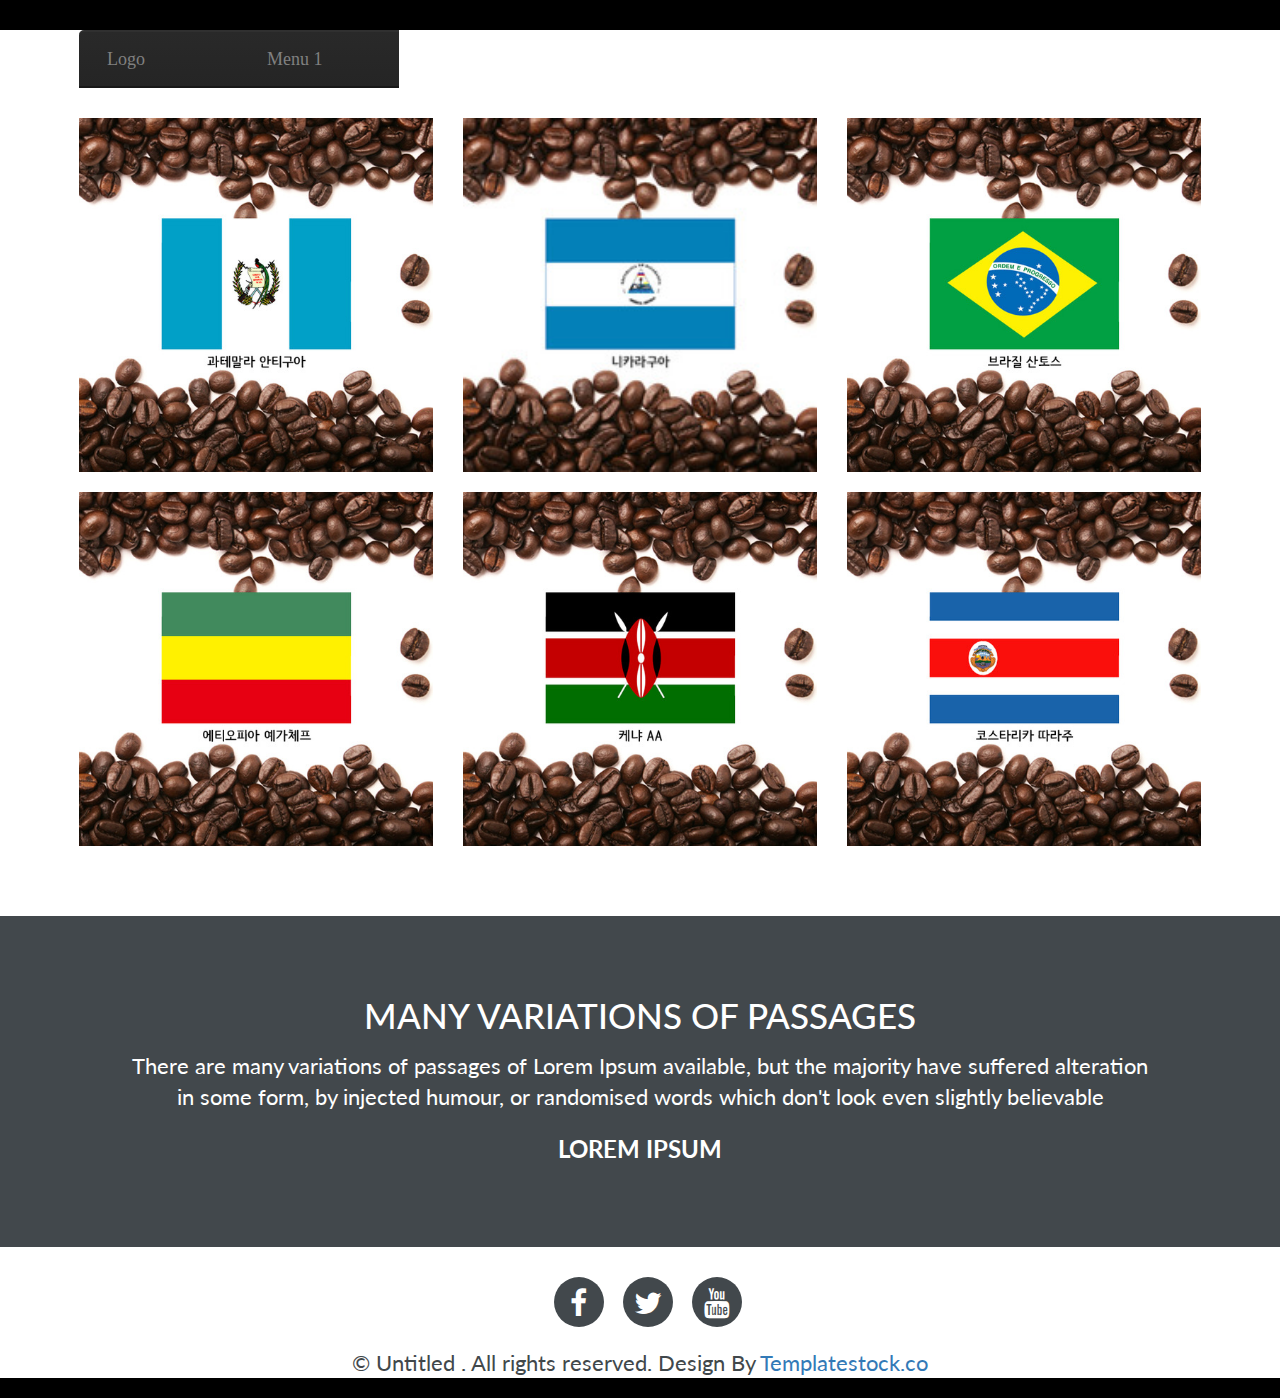
==== movieWeb_project2/WebContent/listPage/index.html @ 389ff4e5 "2021-10-19" ====
<!DOCTYPE html>
<!--
	Rocket Internet by TEMPLATE STOCK
	templatestock.co @templatestock
	Released for free under the Creative Commons Attribution 3.0 license (templated.co/license)
-->

<html>
<head>
	
    <meta charset="utf-8" />
    <meta name="author" content="Script Tutorials" />

    <title>Whirling dropdown menu | Script Tutorials</title>
	<!-- Bootstrap CSS -->
	<link rel="stylesheet" type="text/css" href="css/bootstrap.min.css">

	<!-- Goggle Font -->
	<link href='https://fonts.googleapis.com/css?family=Lato:400,700,900,300' rel='stylesheet' type='text/css'>

	<!-- Font Css -->
	<link rel="stylesheet" type="text/css" href="css/font-awesome.min.css">

	<!-- Custom CSS -->
	<link rel="stylesheet" type="text/css" href="css/style.css">

	<!-- Animation Css -->
	<link rel="stylesheet" href="css/animate.css">



</head>
<body>
<header>
    <!-- add styles -->
    <link href="css/main.css" rel="stylesheet" type="text/css" />
    <div class="container" id="main" role="main">
        <ul class="menu">
            <li><a href="#">Logo</a></li>
            <li><a href="#s1">Menu 1</a>
                <ul class="submenu">
                    <li><a href="#">Submenu a</a></li>
                    <li><a href="#">Submenu b</a></li>
                    <li><a href="#">Submenu c</a></li>
                </ul>
            </li>
        </ul>
    </div>
	<!-- <div id="homeFullScreen">
		<div class="header-text">
			<h1>Rocket internet</h1>
			<div class="vertical-line"></div>
			<p>
				LOREM IPSUM DOLOR SIT AMET NULLAM CONSEQUAT 
				<br />
				INTERDUM VIVAMUS DONCE SED LIBERO.
			</p>
		</div><!-- End HeaderText
	</div>End homeFullScreen -->
</header><!-- End Header -->

<!-- portfolio -->

<section class="portfolio">
	<div class="container">
		<div class="row">
			<!-- 
			<div class="col-md-12">
				<h1 class="heading">Portfolio</h1>
			</div>
			<!-- End col-md-12 -->

			<div class="col-md-4 col-sm-4">
				<img src="images/과테말라 안티구아.jpg">
			</div><!-- End col-md-4 -->
			<div class="col-md-4 col-sm-4">
				<img src="images/니카라구아 더치핸드드립용 분쇄원두.jpg">
			</div><!-- End col-md-4 -->
			<div class="col-md-4 col-sm-4 last-img">
				<img src="images/브라질산토스.jpg">
			</div><!-- End col-md-4 -->

			<div class="clearfix"></div><!-- End clearfix -->

			<div class="col-md-4 col-sm-4">
				<img src="images/에티오피아 예가체프.jpg">
			</div><!-- End col-md-4 -->
			<div class="col-md-4 col-sm-4">
				<img src="images/케냐 오크라톡신.jpg">
			</div><!-- End col-md-4 -->
			<div class="col-md-4 col-sm-4 last-img">
				<img src="images/코스타리카 따라주.jpg">
			</div><!-- End col-md-4 -->
		</div><!-- End row -->
	</div><!-- End container -->
</section>

<!-- Call to Action -->
<section class="call-top-action text-center">
	<div class="container">
		<div class="row">
			<div class="col-md-12">
				<h1>many variations of passages</h1>
				<p>There are many variations of passages of Lorem Ipsum available, but the majority have suffered alteration 
				<br />
				in some form, by injected humour, or randomised words which don't look even slightly believable</p>
				<span>LOREM IPSUM</span>
			</div><!-- End col-md-12 -->
		</div><!-- End row -->
	</div><!-- End container -->
</section>

<!-- Footer -->
<footer>
	<ul class="in-line">
		<li><a href="#"><span><i class="fa fa-facebook"></i></span></a></li>
		<li><a href="#"><span><i class="fa fa-twitter"></i></span></a></li>
		<li><a href="#"><span><i class="fa fa-youtube"></i></span></a></li>
	</ul>
	<span class="copyright">&#169; Untitled . All rights reserved. Design By <a href="http://templatestock.co">Templatestock.co</a></span>
</footer>
	



<!-- Main JS -->
<script type="text/javascript" src="js/jquery-main.js"></script>

<!-- Bootstrap JS -->
<script type="text/javascript" src="js/bootstrap.min.js"></script>

<!-- Animation JS -->
<script type="text/javascript" src="js/wow.min.js"></script>

<!-- Custom JS -->
<script type="text/javascript" src="js/custom.js"></script>


</body>
</html>
---- movieWeb_project2/WebContent/listPage/css/style.css ----
/*
	Rocket Internet by TEMPLATE STOCK
    templatestock.co @templatestock
	Released for free under the Creative Commons Attribution 3.0 license (templated.co/license)
*/

/* Typography CSS */
body
{
    font-family: 'Lato', sans-serif;
    color: #41484b;
}



/* Heder */
#homeFullScreen {
    width: 100%;
    background-repeat: no-repeat;
    background-attachment: scroll;
    background-size: cover;
    background-position: top center;
}

#homeFullScreen {
    background-image: url('../images/header.png');
    overflow: hidden;
}

#homeFullScreen {
    display: table-cell;
    vertical-align: middle;
    text-align: center;
    margin: auto;
}

.header-text h1
{
    font-size: 60px;
    color: #fff;
    text-transform: uppercase;
}

.header-text .vertical-line
{
    height: 2px;
    background-color: #fff;
    width: 150px;
    margin: 0 auto;
    margin-top: 15px;
    margin-bottom: 30px;
}

.header-text p
{
    font-size: 26px;
    color: #fff;
}


/* feature */
.feature img
{
    width: 100%;
}

.nopadding {
   padding: 0 !important;
   margin: 0 !important;
}

.feature-box
{
    padding: 20px;
}

.feature-box h1
{
    font-size: 35px;
    text-transform: uppercase;
    font-weight: 600;   
    margin-top: 2em;
}

.feature-box p
{
    font-size: 25px;
    text-align: justify;
}

/* Portfolio */
.portfolio .heading
{
    font-size: 35px;
    text-transform: uppercase;
    font-weight: 600;
    text-align: center;
    margin: 50px 0px;
}

.portfolio img
{
    width: 150px;
    cursor: pointer;
    z-index: ingerit;
}

.portfolio .last-img
{
    margin-bottom: 20px;
}

/* Call to Action */
.call-top-action
{
    background-color: #42484c;
    color: #fff;
    padding: 50px 0px;
    margin-top: 50px;
}

.call-top-action h1
{
    font-size: 35px;
    text-transform: uppercase;
    margin-bottom: 25px;
    margin: 0px;
}

.call-top-action p
{
    font-size: 22px;
    margin-bottom: 20px;
}

.call-top-action span
{

    font-size: 24px;
    font-weight: bold;
}

/* Footer */
footer
{
    text-align: center;
    margin-top: 30px;
}

footer ul
{
    padding: 0px;
    list-style: none;
    margin: 20px;
}

footer ul li
{
    display: inline-block;
    margin-left: 15px;
}

footer ul li a span
{
    width: 50px;
    height: 50px;
    background: #42484C;
    display: block;
    font-size: 30px;
    line-height: 50px;
    color: #fff;
    border-radius: 50%;
}

footer .copyright
{
    font-size: 22px;
    margin-bottom: 20px;
    display: block;
}



/* Extra Small devices  */
@media (max-width: 480px) {
	
}

/* Extra Small devices  */
@media (max-width: 767px) {
    .header-text h1 {
        font-size: 45px;
    }

    .header-text .vertical-line {        
        margin-top: 15px;
        margin-bottom: 15px;
    }

    .header-text p {
        font-size: 20px;
        color: #fff;
    }

    .feature-box {
        padding: 0px;
    }

    .feature-box h1 {
        font-size: 25px;
        margin-top: 2em;
    }

    .feature-box p {
        font-size: 20px;
        text-align: justify;
    }

    .nopadding {
        padding: 15px !important;
        margin: 0 !important;
    }

    .portfolio img {        
        margin-bottom: 15px;
    }

    .call-top-action h1 {
        font-size: 24px;
        text-transform: uppercase;
        margin-bottom: 15px !important;
        margin: 0px;
    }

    .call-top-action p {
        font-size: 14px;
        margin-bottom: 10px;
    }

    .call-top-action span {
        font-size: 15px;
        font-weight: bold;
    }

    footer ul li a span {
        width: 40px;
        height: 40px;
        background: #42484C;
        display: block;
        font-size: 22px;
        line-height: 40px;
        color: #fff;
        border-radius: 50%;
    }

    footer .copyright {
        font-size: 16px;
        margin-bottom: 20px;
        display: block;
    }
}


/* Small devices (tablets, 768px and up) */
@media (min-width: 768px) {  
    .header-text h1 {
        font-size: 45px;
    }

    .header-text p {
        font-size: 20px;
        color: #fff;
    }

    .feature-box h1 {
        font-size: 25px;
        text-transform: uppercase;
        font-weight: 600;
        margin-top: 1em;
    }
	
    .feature-box p {
        font-size: 18px;
        text-align: justify;
    }

    .call-top-action h1 {
        font-size: 25px;
        text-transform: uppercase;
        margin-bottom: 13px !important;
        margin: 0px;
    }

    .call-top-action p {
        font-size: 14px;
        margin-bottom: 13px;
    }

    .call-top-action span {
        font-size: 17px;
        font-weight: bold;
    }

    footer {
        text-align: center;
        margin-top: 23px;
    }

    footer ul li a span {
        width: 40px;
        height: 40px;
        background: #42484C;
        display: block;
        font-size: 22px;
        line-height: 40px;
        color: #fff;
        border-radius: 50%;
    }   

    footer .copyright {
        font-size: 18px;
    }



}

/* Medium devices (desktops, 992px and up) */
@media (min-width: 992px) { 
    .feature-box {
        padding: 10px;
    }

    .feature-box h1 {
        font-size: 30px;    
    }

    .feature-box p {
        font-size: 20px;
    }

    .call-top-action p
    {
        font-size: 19px;
    }

    .call-top-action h1 {
        font-size: 30px;
       margin-bottom: 15px !important;
    }

    .call-top-action span {
        font-size: 20px;
    }
}

/* Large devices (large desktops, 1200px and up) */
@media (min-width: 1200px) {
    /* Typography CSS */
body
{
    font-family: 'Lato', sans-serif;
    color: #41484b;
}



/* Heder */
#homeFullScreen {
    width: 100%;
    background-repeat: no-repeat;
    background-attachment: scroll;
    background-size: cover;
    background-position: top center;
}

#homeFullScreen {
    background-image: url('../images/header.png');
    overflow: hidden;
}

#homeFullScreen {
    display: table-cell;
    vertical-align: middle;
    text-align: center;
    margin: auto;
}

.header-text h1
{
    font-size: 60px;
    color: #fff;
    text-transform: uppercase;
}

.header-text .vertical-line
{
    height: 2px;
    background-color: #fff;
    width: 150px;
    margin: 0 auto;
    margin-top: 15px;
    margin-bottom: 30px;
}

.header-text p
{
    font-size: 26px;
    color: #fff;
}


/* feature */
.feature img
{
    width: 100%;
}

.nopadding {
   padding: 0 !important;
   margin: 0 !important;
}

.feature-box
{
    padding: 20px;
}

.feature-box h1
{
    font-size: 35px;
    text-transform: uppercase;
    font-weight: 600;   
    margin-top: 2em;
}

.feature-box p
{
    font-size: 25px;
    text-align: justify;
}

/* Portfolio */
.portfolio .heading
{
    font-size: 35px;
    text-transform: uppercase;
    font-weight: 600;
    text-align: center;
    margin: 50px 0px;
}

.portfolio img
{
    width: 100%;
    cursor: pointer;
}

.portfolio .last-img
{
    margin-bottom: 20px;
}

/* Call to Action */
.call-top-action
{
    background-color: #42484c;
    color: #fff;
    padding: 50px 0px;
    margin-top: 50px;
}

.call-top-action h1
{
    font-size: 35px;
    text-transform: uppercase;
    margin-bottom: 25px;
    margin: 0px;
}

.call-top-action p
{
    font-size: 22px;
    margin-bottom: 20px;
}

.call-top-action span
{

    font-size: 24px;
    font-weight: bold;
}

/* Footer */
footer
{
    text-align: center;
    margin-top: 30px;
}

footer ul
{
    padding: 0px;
    list-style: none;
    margin: 20px;
}

footer ul li
{
    display: inline-block;
    margin-left: 15px;
}

footer ul li a span
{
    width: 50px;
    height: 50px;
    background: #42484C;
    display: block;
    font-size: 30px;
    line-height: 50px;
    color: #fff;
    border-radius: 50%;
}

footer .copyright
{
    font-size: 22px;
    margin-bottom: 20px;
    display: block;
}


}
---- movieWeb_project2/WebContent/listPage/css/main.css ----
/* ============================================================================================== 
This copyright notice must be kept untouched in the stylesheet at all times.
The original version of this stylesheet and the associated (x)html 
is available at http://www.script-tutorials.com/whirling-dropdown-menu/
Copyright (c) Script Tutorials. All rights reserved.
This stylesheet and the associated (x)html may be modified in any way to fit your requirements.
================================================================================================= */

* {
    margin: 0;
    padding: 0;
}
html {
    background-color: #000;
}
.container {
    margin: 30px auto;
    width: 90%;
}

/* general styles */
.menu, .menu ul {
    list-style: none;
    padding: 0;
    margin: 0;
}
.menu {
    height: 58px;
}
.menu li {
    background: -moz-linear-gradient(#292929, #252525);
    background: -ms-linear-gradient(#292929, #252525);
    background: -webkit-gradient(linear, left top, left bottom, color-stop(0%, #292929), color-stop(100%, #252525));
    background: -webkit-linear-gradient(#292929, #252525);
    background: -o-linear-gradient(#292929, #252525);
    filter: progid:DXImageTransform.Microsoft.gradient(startColorstr='#292929', endColorstr='#252525');
    -ms-filter: "progid:DXImageTransform.Microsoft.gradient(startColorstr='#292929', endColorstr='#252525')";
    background: linear-gradient(#292929, #252525);

    border-bottom: 2px solid #181818;
    border-top: 2px solid #303030;
    min-width: 160px;
}
.menu > li {
    display: block;
    float: left;
    position: relative;
}
.menu > li:first-child {
    border-radius: 5px 0 0;
}
.menu a {
    border-left: 3px solid rgba(0, 0, 0, 0);
    color: #808080;
    display: block;
    font-family: 'Lucida Console';
    font-size: 18px;
    line-height: 54px;
    padding: 0 25px;
    text-decoration: none;
}

/* onhover styles */
.menu li:hover {
    background-color: #1c1c1c;
    background: -moz-linear-gradient(#1c1c1c, #1b1b1b);
    background: -ms-linear-gradient(#1c1c1c, #1b1b1b);
    background: -webkit-gradient(linear, left top, left bottom, color-stop(0%, #1c1c1c), color-stop(100%, #1b1b1b));
    background: -webkit-linear-gradient(#1c1c1c, #1b1b1b);
    background: -o-linear-gradient(#1c1c1c, #1b1b1b);
    filter: progid:DXImageTransform.Microsoft.gradient(startColorstr='#1c1c1c', endColorstr='#1b1b1b');
    -ms-filter: "progid:DXImageTransform.Microsoft.gradient(startColorstr='#1c1c1c', endColorstr='#1b1b1b')";
    background: linear-gradient(#1c1c1c, #1b1b1b);

    border-bottom: 2px solid #222222;
    border-top: 2px solid #1B1B1B;
   	
}
.menu li:hover > a {
    border-radius: 5px 0 0 0;
    border-left: 3px solid #C4302B;
    color: #C4302B;
}

/* submenu styles */
.submenu {
    left: 0;
    max-height: 0;
    position: absolute;
    top: 100%;
    z-index: 0;

    -webkit-perspective: 400px;
    -moz-perspective: 400px;
    -ms-perspective: 400px;
    -o-perspective: 400px;
    perspective: 400px;
}
.submenu li {
    opacity: 0;

    -webkit-transform: rotateY(90deg);
    -moz-transform: rotateY(90deg);
    -ms-transform: rotateY(90deg);
    -o-transform: rotateY(90deg);
    transform: rotateY(90deg);

    -webkit-transition: opacity .4s, -webkit-transform .5s;
    -moz-transition: opacity .4s, -moz-transform .5s;
    -ms-transition: opacity .4s, -ms-transform .5s;
    -o-transition: opacity .4s, -o-transform .5s;
    transition: opacity .4s, transform .5s;
}
.menu .submenu li:hover a {
    border-left: 3px solid #454545;
    border-radius: 0;
    color: #ffffff;
}
.menu > li:hover .submenu, .menu > li:focus .submenu {
    max-height: 2000px;
    z-index: 10;
}
.menu > li:hover .submenu li, .menu > li:focus .submenu li {
    opacity: 1;

    -webkit-transform: none;
    -moz-transform: none;
    -ms-transform: none;
    -o-transform: none;
    transform: none;
}

/* CSS3 delays for transition effects */
.menu li:hover .submenu li:nth-child(1) {
    -webkit-transition-delay: 0s;
    -moz-transition-delay: 0s;
    -ms-transition-delay: 0s;
    -o-transition-delay: 0s;
    transition-delay: 0s;
}
.menu li:hover .submenu li:nth-child(2) {
    -webkit-transition-delay: 50ms;
    -moz-transition-delay: 50ms;
    -ms-transition-delay: 50ms;
    -o-transition-delay: 50ms;
    transition-delay: 50ms;
}
.menu li:hover .submenu li:nth-child(3) {
    -webkit-transition-delay: 100ms;
    -moz-transition-delay: 100ms;
    -ms-transition-delay: 100ms;
    -o-transition-delay: 100ms;
    transition-delay: 100ms;
}
.menu li:hover .submenu li:nth-child(4) {
    -webkit-transition-delay: 150ms;
    -moz-transition-delay: 150ms;
    -ms-transition-delay: 150ms;
    -o-transition-delay: 150ms;
    transition-delay: 150ms;
}
.menu li:hover .submenu li:nth-child(5) {
    -webkit-transition-delay: 200ms;
    -moz-transition-delay: 200ms;
    -ms-transition-delay: 200ms;
    -o-transition-delay: 200ms;
    transition-delay: 200ms;
}
.menu li:hover .submenu li:nth-child(6) {
    -webkit-transition-delay: 250ms;
    -moz-transition-delay: 250ms;
    -ms-transition-delay: 250ms;
    -o-transition-delay: 250ms;
    transition-delay: 250ms;
}
.menu li:hover .submenu li:nth-child(7) {
    -webkit-transition-delay: 300ms;
    -moz-transition-delay: 300ms;
    -ms-transition-delay: 300ms;
    -o-transition-delay: 300ms;
    transition-delay: 300ms;
}
.menu li:hover .submenu li:nth-child(8) {
    -webkit-transition-delay: 350ms;
    -moz-transition-delay: 350ms;
    -ms-transition-delay: 350ms;
    -o-transition-delay: 350ms;
    transition-delay: 350ms;
}

.submenu li:nth-child(1) {
    -webkit-transition-delay: 350ms;
    -moz-transition-delay: 350ms;
    -ms-transition-delay: 350ms;
    -o-transition-delay: 350ms;
    transition-delay: 350ms;
}
.submenu li:nth-child(2) {
    -webkit-transition-delay: 300ms;
    -moz-transition-delay: 300ms;
    -ms-transition-delay: 300ms;
    -o-transition-delay: 300ms;
    transition-delay: 300ms;
}
.submenu li:nth-child(3) {
    -webkit-transition-delay: 250ms;
    -moz-transition-delay: 250ms;
    -ms-transition-delay: 250ms;
    -o-transition-delay: 250ms;
    transition-delay: 250ms;
}
.submenu li:nth-child(4) {
    -webkit-transition-delay: 200ms;
    -moz-transition-delay: 200ms;
    -ms-transition-delay: 200ms;
    -o-transition-delay: 200ms;
    transition-delay: 200ms;
}
.submenu li:nth-child(5) {
    -webkit-transition-delay: 150ms;
    -moz-transition-delay: 150ms;
    -ms-transition-delay: 150ms;
    -o-transition-delay: 150ms;
    transition-delay: 150ms;
}
.submenu li:nth-child(6) {
    -webkit-transition-delay: 100ms;
    -moz-transition-delay: 100ms;
    -ms-transition-delay: 100ms;
    -o-transition-delay: 100ms;
    transition-delay: 100ms;
}
.submenu li:nth-child(7) {
    -webkit-transition-delay: 50ms;
    -moz-transition-delay: 50ms;
    -ms-transition-delay: 50ms;
    -o-transition-delay: 50ms;
    transition-delay: 50ms;
}
.submenu li:nth-child(8) {
    -webkit-transition-delay: 0s;
    -moz-transition-delay: 0s;
    -ms-transition-delay: 0s;
    -o-transition-delay: 0s;
    transition-delay: 0s;
}
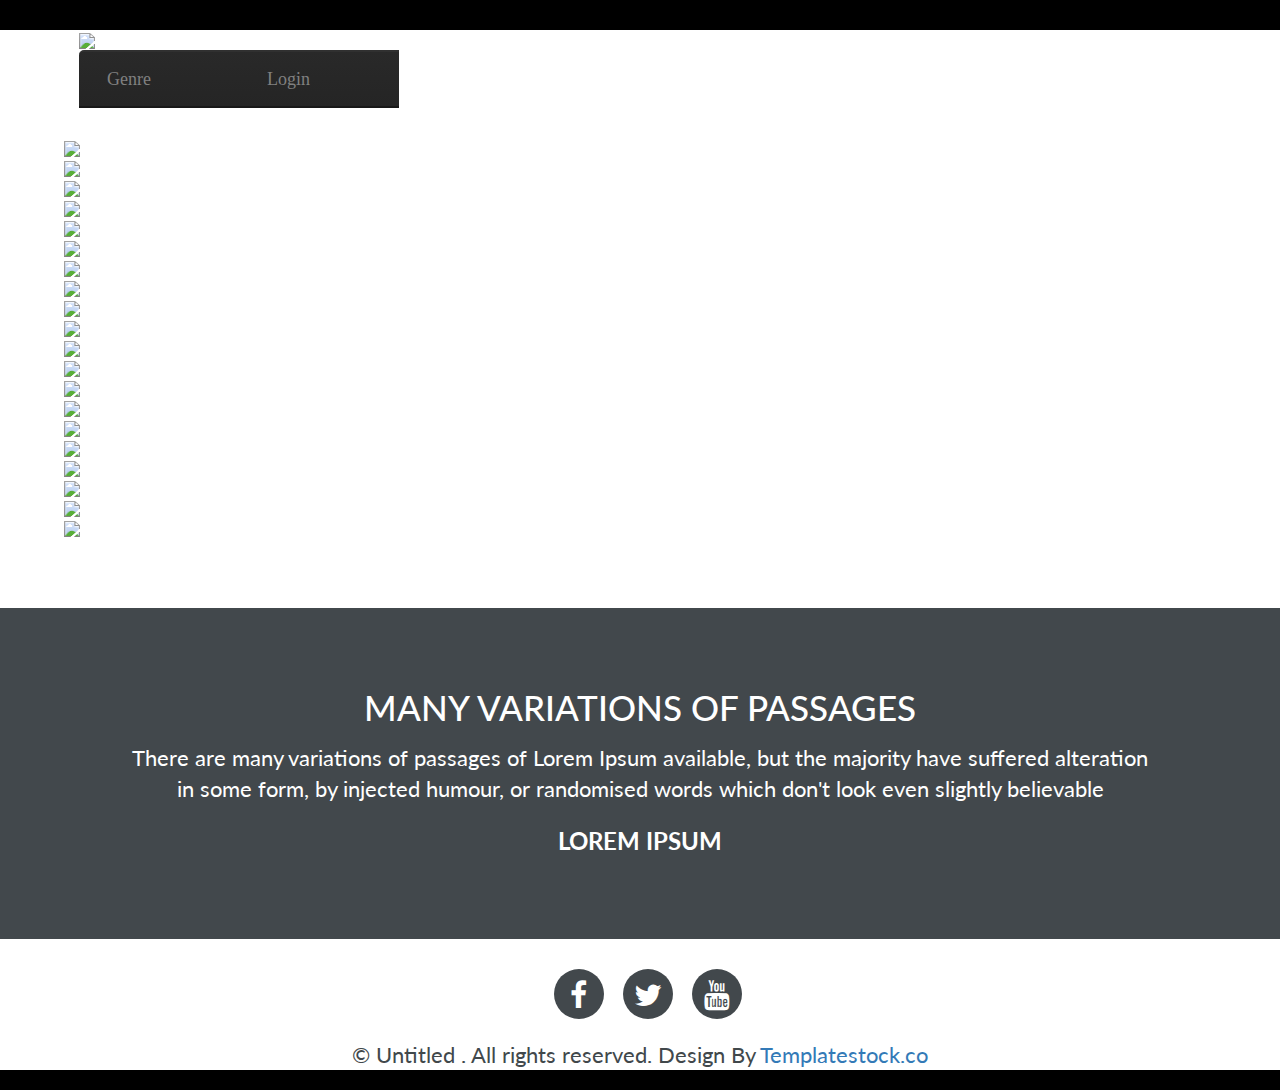
==== commit f3117160: "2021-10-19" ====
--- a/movieWeb_project2/WebContent/listPage/index.html
+++ b/movieWeb_project2/WebContent/listPage/index.html
@@ -1,17 +1,11 @@
 <!DOCTYPE html>
-<!--
-	Rocket Internet by TEMPLATE STOCK
-	templatestock.co @templatestock
-	Released for free under the Creative Commons Attribution 3.0 license (templated.co/license)
--->
+<html>
 
-<html>
 <head>
-	
-    <meta charset="utf-8" />
-    <meta name="author" content="Script Tutorials" />
 
-    <title>Whirling dropdown menu | Script Tutorials</title>
+	<meta charset="utf-8" />
+	<meta name="author" content="Script Tutorials" />
+
 	<!-- Bootstrap CSS -->
 	<link rel="stylesheet" type="text/css" href="css/bootstrap.min.css">
 
@@ -27,114 +21,154 @@
 	<!-- Animation Css -->
 	<link rel="stylesheet" href="css/animate.css">
 
+	<!-- add styles -->
+	<link href="css/main.css" rel="stylesheet" type="text/css" />
 
+	<title>Whirling dropdown menu | Script Tutorials</title>
 
+	<script src="js/jquery-3.6.0.min.js"></script>
 </head>
+
 <body>
-<header>
-    <!-- add styles -->
-    <link href="css/main.css" rel="stylesheet" type="text/css" />
-    <div class="container" id="main" role="main">
-        <ul class="menu">
-            <li><a href="#">Logo</a></li>
-            <li><a href="#s1">Menu 1</a>
-                <ul class="submenu">
-                    <li><a href="#">Submenu a</a></li>
-                    <li><a href="#">Submenu b</a></li>
-                    <li><a href="#">Submenu c</a></li>
-                </ul>
-            </li>
-        </ul>
-    </div>
-	<!-- <div id="homeFullScreen">
-		<div class="header-text">
-			<h1>Rocket internet</h1>
-			<div class="vertical-line"></div>
-			<p>
-				LOREM IPSUM DOLOR SIT AMET NULLAM CONSEQUAT 
-				<br />
-				INTERDUM VIVAMUS DONCE SED LIBERO.
-			</p>
-		</div><!-- End HeaderText
-	</div>End homeFullScreen -->
-</header><!-- End Header -->
+	<header>
 
-<!-- portfolio -->
+		<div class="container" id="main" role="main">
+			<div>
+				<a href="#toMainPage"><img id="logo" src="images/logo.jpg"></a>
+			</div>
+			<ul class="menu">
+				<li><a href="#toListAllPage">Genre</a>
+					<ul class="submenu">
+						<li><a href="#toActionPage">Action</a></li>
+						<li><a href="#toAnimationPage">Animation</a></li>
+						<li><a href="#toRomancePage">Romance</a></li>
+					</ul>
+				</li>
+				<li id="login"><a href="#toLoginPage">Login</a></li>
+				<!--#toLogoutPage도 구현-->
+			</ul>
 
-<section class="portfolio">
-	<div class="container">
-		<div class="row">
-			<!-- 
-			<div class="col-md-12">
-				<h1 class="heading">Portfolio</h1>
-			</div>
-			<!-- End col-md-12 -->
+		</div>
+	</header><!-- End Header -->
 
-			<div class="col-md-4 col-sm-4">
-				<img src="images/과테말라 안티구아.jpg">
-			</div><!-- End col-md-4 -->
-			<div class="col-md-4 col-sm-4">
-				<img src="images/니카라구아 더치핸드드립용 분쇄원두.jpg">
-			</div><!-- End col-md-4 -->
-			<div class="col-md-4 col-sm-4 last-img">
-				<img src="images/브라질산토스.jpg">
-			</div><!-- End col-md-4 -->
+	<script>
+		
+	</script>
+	<!-- portfolio -->
 
-			<div class="clearfix"></div><!-- End clearfix -->
+	<section class="portfolio">
+		<div class="container">
+			<div class="row">
+				<!-- 액션 -->
+				<div>
+					<a href=""><img src="images/Action/007노타임투다이.jpg"></a>
+				</div>
+				<div>
+					<img src="images/Action/가디언즈오브갤럭시2.jpg">
+				</div>
+				<div>
+					<img src="images/Action/어벤져스.jpg">
+				</div>
+				<div>
+					<img src="images/Action/모가디슈.jpg">
+				</div>
+				<div>
+					<img src="images/Action/배트맨.jpg">
+				</div>
+				<div>
+					<img src="images/Action/블랙위도우.jpg">
+				</div>
+				<div>
+					<img src="images/Action/베놈2.jpg">
+				</div>
+				<div>
+					<img src="images/Action/스파이더맨.jpg">
+				</div>
+				<div>
+					<img src="images/Action/조커.jpg">
+				</div>
+				<div>
+					<img src="images/Action/기생충.jpg">
+				</div>
+				<!-- 애니메이션 -->
+				<div>
+					<img src="images/Animation/겨울왕국.jpg">
+				</div>
+				<div>
+					<img src="images/Animation/미녀와야수.jpg">
+				</div>
+				<div>
+					<img src="images/Animation/인사이드아웃.jpg">
+				</div>
+				<div>
+					<img src="images/Animation/토이스토리4.jpg">
+				</div>
+				<div>
+					<img src="images/Animation/업.jpg">
+				</div>
+				<div>
+					<img src="images/Animation/알라딘.jpg">
+				</div>
+				<div>
+					<img src="images/Animation/해리포터.jpg">
+				</div>
+				<div>
+					<img src="images/Animation/보스베이비.jpg">
+				</div>
+				<div>
+					<img src="images/Animation/라따뚜이.jpg">
+				</div>
+				<div class="last-img">
+					<img src="images/Animation/소울.jpg">
+				</div><!-- End col-md-4 -->
+			</div><!-- End row -->
+		</div><!-- End container -->
+	</section>
 
-			<div class="col-md-4 col-sm-4">
-				<img src="images/에티오피아 예가체프.jpg">
-			</div><!-- End col-md-4 -->
-			<div class="col-md-4 col-sm-4">
-				<img src="images/케냐 오크라톡신.jpg">
-			</div><!-- End col-md-4 -->
-			<div class="col-md-4 col-sm-4 last-img">
-				<img src="images/코스타리카 따라주.jpg">
-			</div><!-- End col-md-4 -->
-		</div><!-- End row -->
-	</div><!-- End container -->
-</section>
+	<!-- Call to Action -->
+	<section class="call-top-action text-center">
+		<div class="container">
+			<div>
+				<div class="col-md-12">
+					<h1>many variations of passages</h1>
+					<p>There are many variations of passages of Lorem Ipsum available, but the majority have suffered
+						alteration
+						<br />
+						in some form, by injected humour, or randomised words which don't look even slightly believable
+					</p>
+					<span>LOREM IPSUM</span>
+				</div><!-- End col-md-12 -->
+			</div><!-- End row -->
+		</div><!-- End container -->
+	</section>
 
-<!-- Call to Action -->
-<section class="call-top-action text-center">
-	<div class="container">
-		<div class="row">
-			<div class="col-md-12">
-				<h1>many variations of passages</h1>
-				<p>There are many variations of passages of Lorem Ipsum available, but the majority have suffered alteration 
-				<br />
-				in some form, by injected humour, or randomised words which don't look even slightly believable</p>
-				<span>LOREM IPSUM</span>
-			</div><!-- End col-md-12 -->
-		</div><!-- End row -->
-	</div><!-- End container -->
-</section>
-
-<!-- Footer -->
-<footer>
-	<ul class="in-line">
-		<li><a href="#"><span><i class="fa fa-facebook"></i></span></a></li>
-		<li><a href="#"><span><i class="fa fa-twitter"></i></span></a></li>
-		<li><a href="#"><span><i class="fa fa-youtube"></i></span></a></li>
-	</ul>
-	<span class="copyright">&#169; Untitled . All rights reserved. Design By <a href="http://templatestock.co">Templatestock.co</a></span>
-</footer>
-	
+	<!-- Footer -->
+	<footer>
+		<ul class="in-line">
+			<li><a href="#"><span><i class="fa fa-facebook"></i></span></a></li>
+			<li><a href="#"><span><i class="fa fa-twitter"></i></span></a></li>
+			<li><a href="#"><span><i class="fa fa-youtube"></i></span></a></li>
+		</ul>
+		<span class="copyright">&#169; Untitled . All rights reserved. Design By <a
+				href="http://templatestock.co">Templatestock.co</a></span>
+	</footer>
 
 
 
-<!-- Main JS -->
-<script type="text/javascript" src="js/jquery-main.js"></script>
 
-<!-- Bootstrap JS -->
-<script type="text/javascript" src="js/bootstrap.min.js"></script>
+	<!-- Main JS -->
+	<script type="text/javascript" src="js/jquery-main.js"></script>
 
-<!-- Animation JS -->
-<script type="text/javascript" src="js/wow.min.js"></script>
+	<!-- Bootstrap JS -->
+	<script type="text/javascript" src="js/bootstrap.min.js"></script>
 
-<!-- Custom JS -->
-<script type="text/javascript" src="js/custom.js"></script>
+	<!-- Animation JS -->
+	<script type="text/javascript" src="js/wow.min.js"></script>
+
+	<!-- Custom JS -->
+	<script type="text/javascript" src="js/custom.js"></script>
 
 
 </body>
+
 </html>